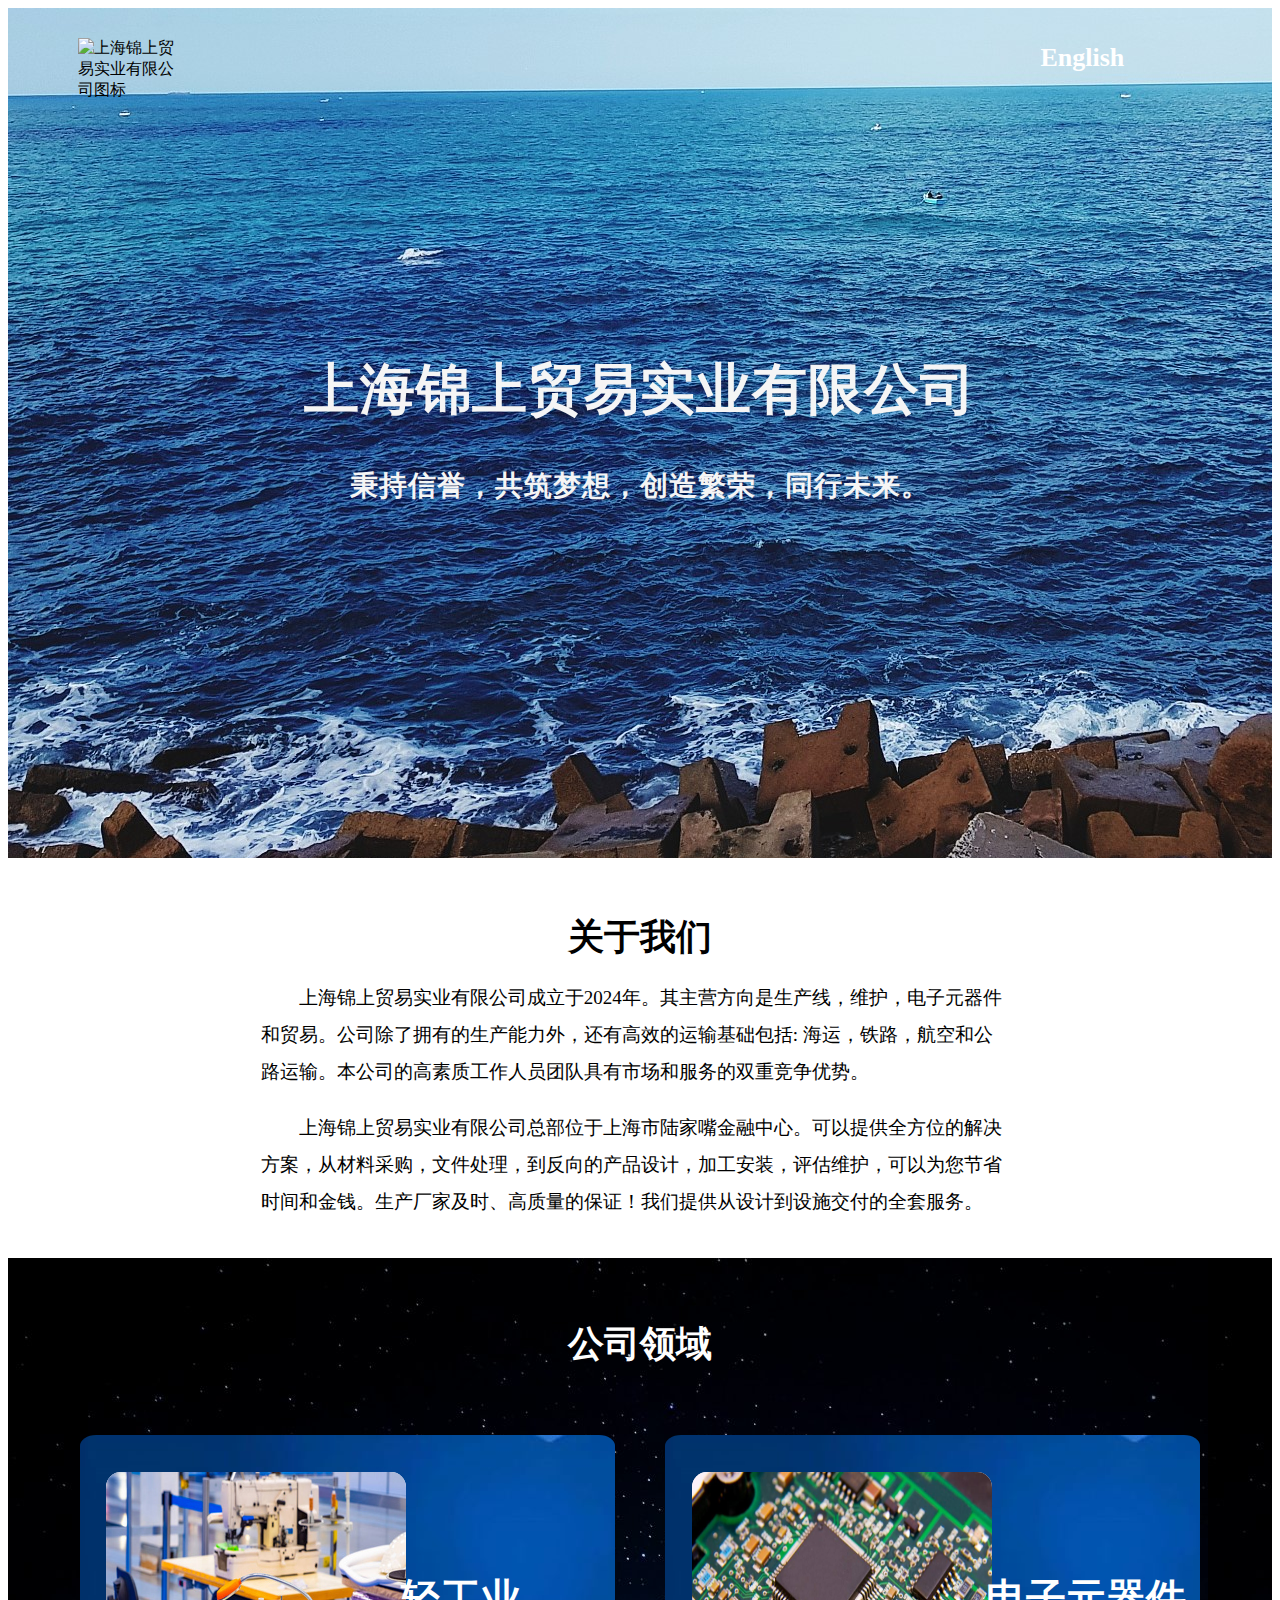
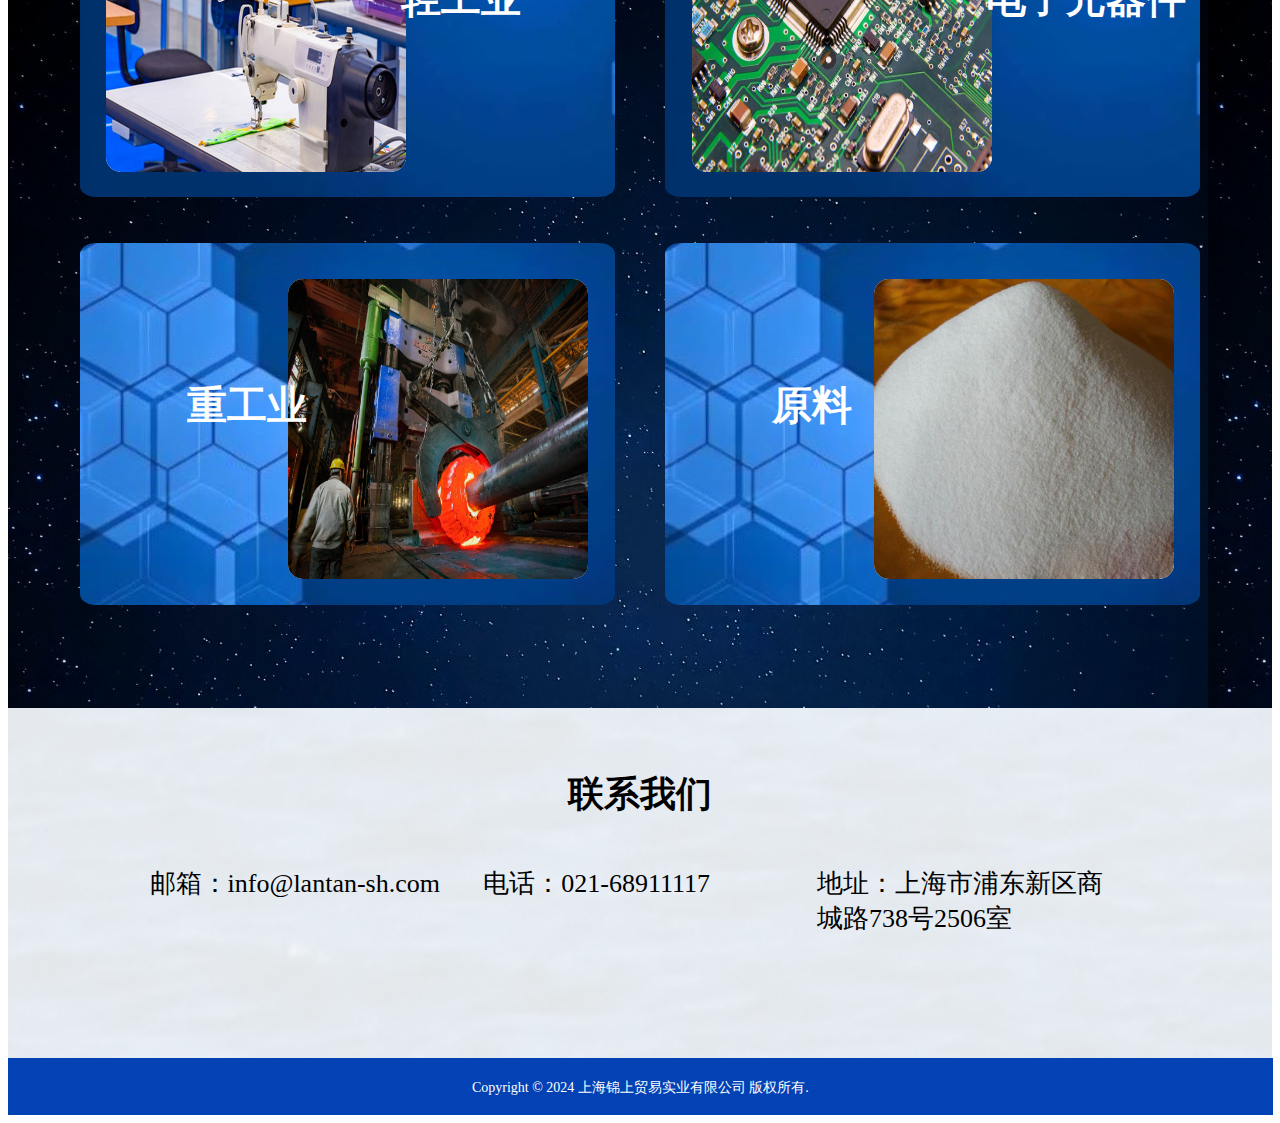
==== index.html @ 4eb9347d "Add files via upload" ====
<!DOCTYPE html>
<html lang="en">
<head>
    <meta charset="UTF-8">
    <title>上海锦上贸易实业有限公司</title>
    <link rel="stylesheet" href="styles.css">
    <script type="text/javascript">
        function redirectToPage() {
            const userAgent = navigator.userAgent || navigator.vendor || window.opera;
            if (/android|iphone|ipad|ipod|blackberry|iemobile|opera mini/i.test(userAgent)) {
                window.location.href = "mobile-index.html";
            }
        }
        redirectToPage();
    </script>
</head>

<body>
<div class="top">
    <div class="toptop">
        <div class="photo1">
            <img class="ppp1" src="javascript" alt="上海锦上贸易实业有限公司图标">
        </div>
        <div class="smallherf1">
            <a href="EN.html" class="smooth">English</a>
        </div>
    </div>
    <div class="topbottom">
        <h1 id="headline">上海锦上贸易实业有限公司</h1>
        <h2 id="headline1">秉持信誉，共筑梦想，创造繁荣，同行未来。</h2>   
    </div>
</div>  

<div class="second">
    <div class="content1">
        <div class="title1">
            <h1 class="gongsiming">关于我们</h1>
        </div>
        <div class="jieshao">
            <p id="gongsijieshao">上海锦上贸易实业有限公司成立于2024年。其主营方向是生产线，维护，电子元器件和贸易。公司除了拥有的生产能力外，还有高效的运输基础包括: 海运，铁路，航空和公路运输。本公司的高素质工作人员团队具有市场和服务的双重竞争优势。</p>
            <p id="gongsijieshao2">上海锦上贸易实业有限公司总部位于上海市陆家嘴金融中心。可以提供全方位的解决方案，从材料采购，文件处理，到反向的产品设计，加工安装，评估维护，可以为您节省时间和金钱。生产厂家及时、高质量的保证！我们提供从设计到设施交付的全套服务。</p>
        </div> 
    </div>
</div>


<div class="third">
    <div class="title2">
        <h1 id="dark">公司领域</h1>
    </div>
    <div class="content2">
        <div class="left">
            <div class="zuo">
                <div class="circle">
                    <img class="ppp" src="pic/11.jpg" alt="图片1">
                    <div class="text">
                        <h1>轻工业</h1>
                    </div>
                </div>
            </div>
            <div class="zuo">
                <div class="circle1">
                    <img class="ppp2" src="pic/12.jpg" alt="图片2">
                    <div class="text1">
                        <h1>重工业</h1>
                    </div>
                </div>
            </div>
        </div>
        <div class="right">
            <div class="zuo">
                <div class="circle">
                    <img class="ppp" src="pic/13.jpg" alt="图片3">
                    <div class="text">
                        <h1>电子元器件</h1>
                    </div>
                </div>
            </div>
            <div class="zuo">
                <div class="circle1">
                    <img class="ppp2" src="pic/14.jpg" alt="图片4">
                    <div class="text1">
                        <h1>原料</h1>
                    </div>
                </div>
            </div>
        </div>
    </div>
</div>

<div class="fifth">
    <div class="title3">
        <h1 id="big1">联系我们</h1>
    </div>
    <div class="content3">
        <div class="show">邮箱：info@lantan-sh.com</div>
        <div class="show">电话：021-68911117</div>
        <div class="show">地址：上海市浦东新区商城路738号2506室</div>
    </div>
</div>

<div class="last">
    <p class="renzhen">Copyright © 2024 上海锦上贸易实业有限公司 版权所有. </p>
</div>

</body>
</html>
---- styles.css ----
html{
	scroll-behavior: smooth;
}

a{
	text-decoration: none;
}

a:hover{
	color: yellow;
}

body{
	background-color: white;
}

.top{
	overflow: hidden;
	background-image: url("pic/1.jpg");
	height: 850px;
	width: 100%;
}

.toptop{
	height: 30%;
	width: 100%;
}

.photo1{
	margin-top: 30px;
	float:left;
	height: 100%;
	width:15%;
}

.ppp1{
	float:right;
	width:100px;
	height:100px;
	margin-right:20px;
}

.smallherf1{
	margin-top:30px;
	float:right;
	margin-right:10%;
	width:10%;
	height:100px;
	text-align:center;
	line-height:40px;
}

.smooth{
	color: white;
	font-size:26px;
	font-weight:bold;
}

#headline{
	margin-top:90px;
	text-align: center;
	letter-spacing:1px;
	font-size:55px;
	color:rgb(245,245,245);
}

#headline1{
	margin-top:2px;
	text-align: center;
	line-height:43px;
	letter-spacing:1px;
	font-size:28px;
	color:rgb(245,245,245);
}

.second{
	margin-left:auto;
	margin-right:auto;
	height:400px;
	width:100%;
	overflow: hidden;
	text-overflow: ellipsis;
}

.content1{
	margin-top:30px;
	margin-left:auto;
	margin-right:auto;
	height:90%;
	width:60%;
}

.jieshao{
	margin-left:auto;
	margin-right:auto;
	float:left;
	height:100%;
	width:98%;
}

.title1{
margin-left:auto;
margin-right:auto;
height:70px;
width:70%;
text-align:center;
border: 1px solid;
border-color:rgba(0,0,0,0);
}

.gongsiming{
	margin-left:auto;
	margin-right:auto;
	font-size: 36px;
	color:black;
}

#gongsijieshao{
	font-size:19px;
	line-height:37px;
	text-indent: 2em;
}

#gongsijieshao2{
	font-size:19px;
	line-height:37px;
	text-indent: 2em;
}

#gongsijieshao3{
	font-size:19px;
	line-height:26px;
	text-indent: 2em;
}

#gongsijieshao4{
	font-size:19px;
	line-height:26px;
	text-indent: 2em;
}

.third{
background-image:url("pic/8.jpg");
height:1050px;
width:100%;
}

.title2{
margin-left:auto;
margin-right:auto;
height:150px;
width:70%;
text-align:center;
border: 1px solid;
border-color:rgba(0,0,0,0);
}

#big{
font-size:35px;
}

#big1{
	color: black;
	margin-top: 50px;
    font-size: 36px;
	line-height:70px;
}

#big4{
font-size:35px;
line-height:75px;
}

#big5{
font-size:35px;
line-height:75px;
}

#dark{
	margin-top: 50px;
    font-size: 36px;
	line-height:70px;
    color:rgb(255,255,255);
}

#dark4{
font-size:35px;
color:rgb(255,255,255);
line-height:83px;
}

.content2{
	margin-left:auto;
	margin-right:auto;
	height:84%;
	width:90%;
	display: flex;
	justify-content: space-around;
}

.left{
    float: left;
	height:95%;
	width:48%;
}

.right{
    float: left;
    margin-left: 3%;
	height:95%;
	width:48%;
}

.zuo{
	margin-left: 1%;
	margin-top: 1%;
	height:48%;
	width:98%;
}

.circle{
	position: relative;
    top: 20px;
    border-radius: 3%;
	height:90%;
	width:100%;
	background-image: url("pic/6.jpg");
}

.circle1{
	position: relative;
    top: 20px;
    border-radius: 3%;
	height:90%;
	width:100%;
	background-image: url("pic/61.jpg");
}

.ppp{
	overflow:hidden;
	position: absolute;
	top: 10%;
	left: 5%;
	width:300px;
	height:300px;
	border-radius: 5%;
	background-color: white;
}

.ppp2{
	overflow:hidden;
	position: absolute;
	top: 10%;
	right: 5%;
	width:300px;
	height:300px;
	border-radius: 5%;
	background-color: white;
}

.text{
	position: absolute;
	left: 60%;
	top: 30%;
	font-size: 20px;
	color:rgb(255,255,255);
}

.text1{
	position: absolute;
	left: 20%;
	top: 30%;
	font-size: 20px;
	color:rgb(255,255,255);
}

.fifth{
	height:350px;
	width:100%;
	background-image: url("pic/5.jpg");
}

.ppp3{
height:100%;
width:100%;
box-shadow: 10px 10px 5px 0px rgba(0, 0, 0, 0.15);
}

.title3{
margin-left:auto;
margin-right:auto;
height:30%;
width:70%;
text-align:center;
border: 1px solid;
border-color:rgba(0,0,0,0);
}

.content3{
	margin-left:auto;
	margin-right:auto;
	height:50%;
	width:80%;
	justify-content: space-between;
}

.show{
	float: left;
	height: 35%;
	width: 30%;
	margin: 5% 1.5%;
	font-size: 26px;
}

.mark{
	font-size:26px;
	color: white;
	line-height: 55px;
	padding-left: 20px;
}

.last{
	border: 1px solid rgb(3, 66, 180);
	background-color:rgb(3, 66, 180);
	height:55px;
	width:99.9%;
}

.renzhen{
	color:white;
	line-height: 30px;
	text-align:center;
	font-size:14px;
}
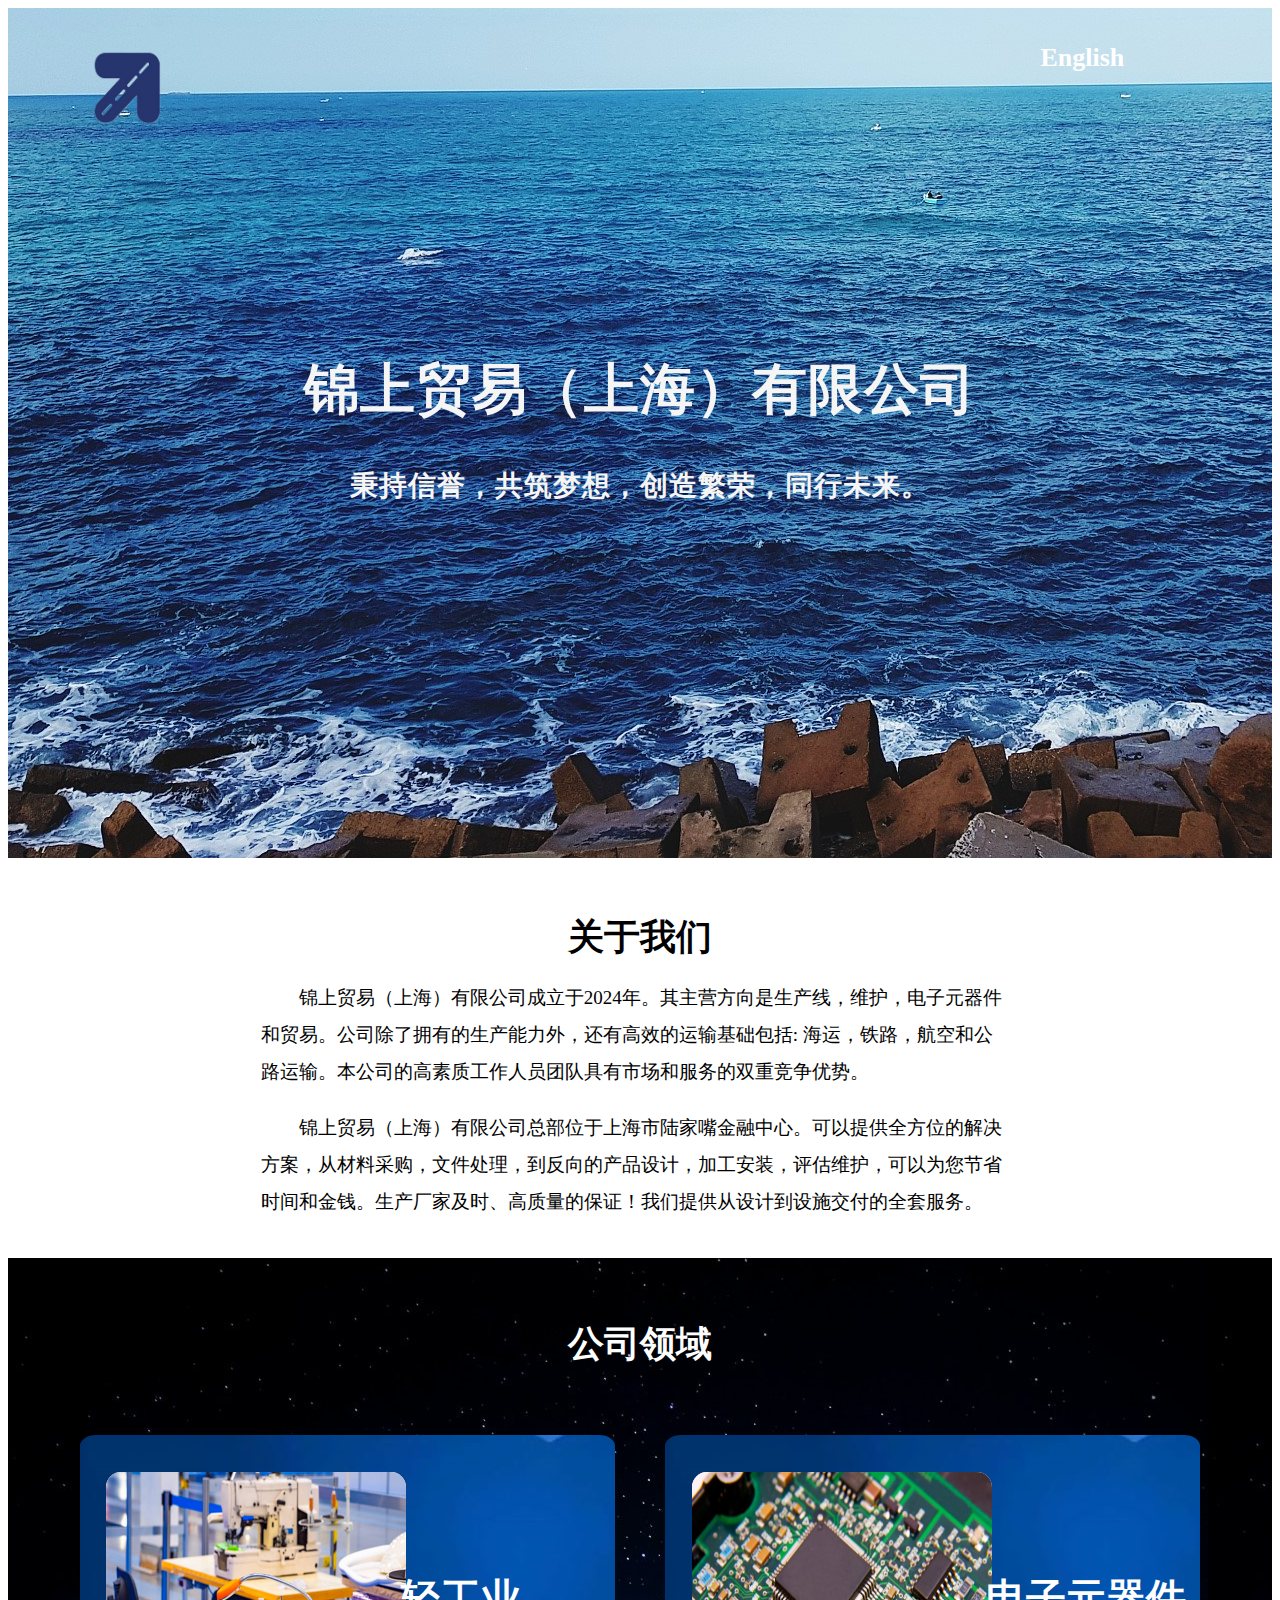
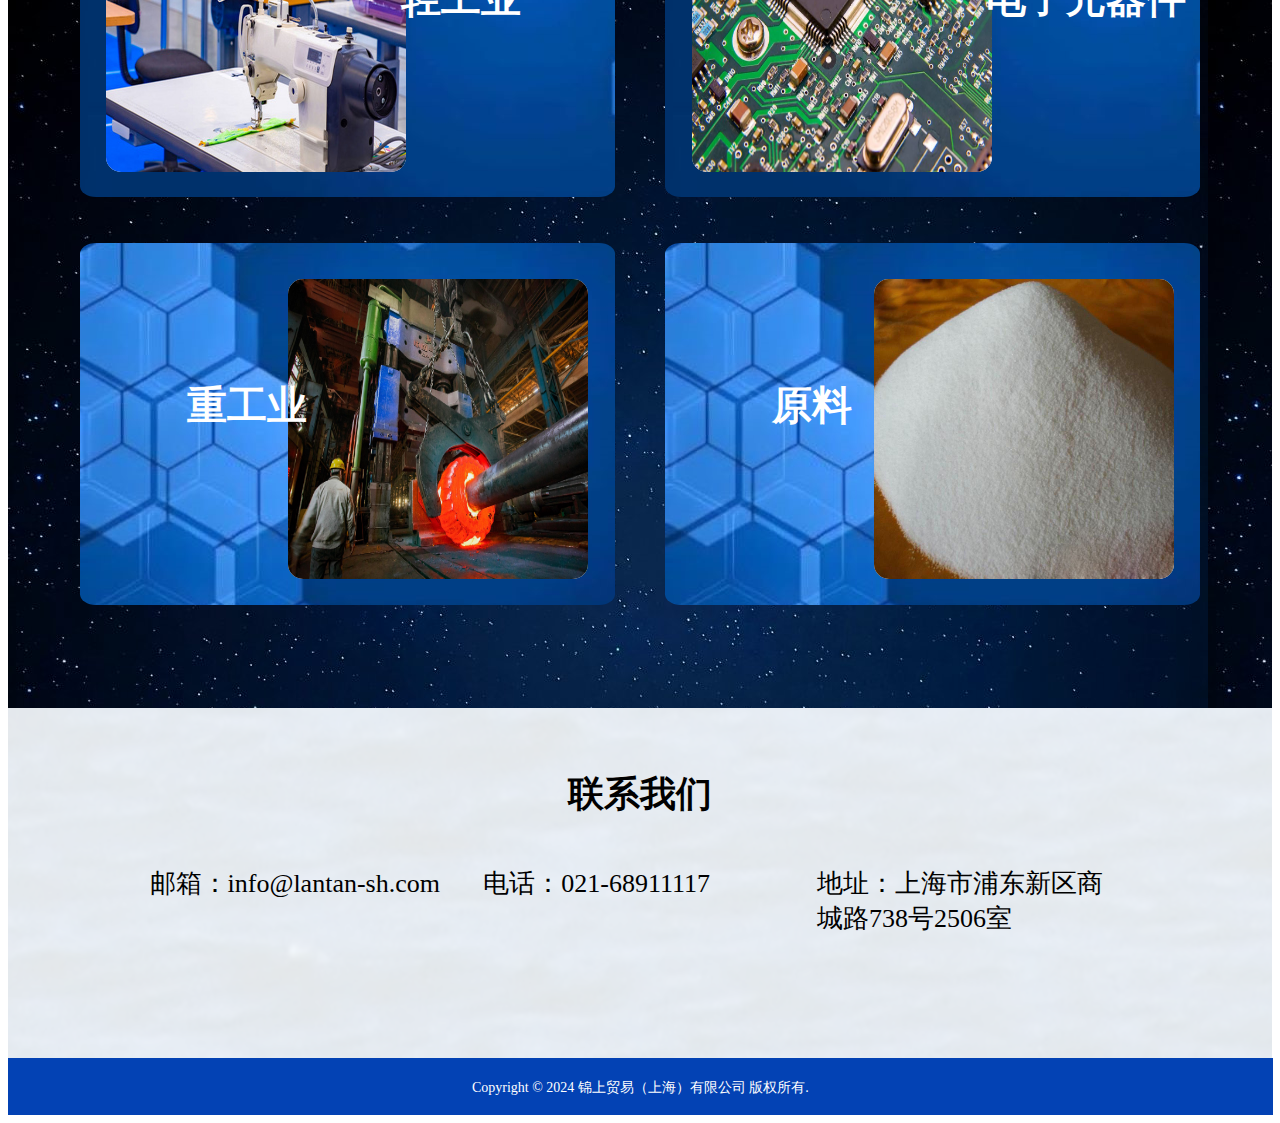
==== commit 7df0c0b0: "Add files via upload" ====
--- a/index.html
+++ b/index.html
@@ -2,7 +2,7 @@
 <html lang="en">
 <head>
     <meta charset="UTF-8">
-    <title>上海锦上贸易实业有限公司</title>
+    <title>锦上贸易（上海）有限公司</title>
     <link rel="stylesheet" href="styles.css">
     <script type="text/javascript">
         function redirectToPage() {
@@ -19,14 +19,14 @@
 <div class="top">
     <div class="toptop">
         <div class="photo1">
-            <img class="ppp1" src="javascript" alt="上海锦上贸易实业有限公司图标">
+            <img class="ppp1" src="pic/logo1.jpg">
         </div>
         <div class="smallherf1">
             <a href="EN.html" class="smooth">English</a>
         </div>
     </div>
     <div class="topbottom">
-        <h1 id="headline">上海锦上贸易实业有限公司</h1>
+        <h1 id="headline">锦上贸易（上海）有限公司</h1>
         <h2 id="headline1">秉持信誉，共筑梦想，创造繁荣，同行未来。</h2>   
     </div>
 </div>  
@@ -37,8 +37,8 @@
             <h1 class="gongsiming">关于我们</h1>
         </div>
         <div class="jieshao">
-            <p id="gongsijieshao">上海锦上贸易实业有限公司成立于2024年。其主营方向是生产线，维护，电子元器件和贸易。公司除了拥有的生产能力外，还有高效的运输基础包括: 海运，铁路，航空和公路运输。本公司的高素质工作人员团队具有市场和服务的双重竞争优势。</p>
-            <p id="gongsijieshao2">上海锦上贸易实业有限公司总部位于上海市陆家嘴金融中心。可以提供全方位的解决方案，从材料采购，文件处理，到反向的产品设计，加工安装，评估维护，可以为您节省时间和金钱。生产厂家及时、高质量的保证！我们提供从设计到设施交付的全套服务。</p>
+            <p id="gongsijieshao">锦上贸易（上海）有限公司成立于2024年。其主营方向是生产线，维护，电子元器件和贸易。公司除了拥有的生产能力外，还有高效的运输基础包括: 海运，铁路，航空和公路运输。本公司的高素质工作人员团队具有市场和服务的双重竞争优势。</p>
+            <p id="gongsijieshao2">锦上贸易（上海）有限公司总部位于上海市陆家嘴金融中心。可以提供全方位的解决方案，从材料采购，文件处理，到反向的产品设计，加工安装，评估维护，可以为您节省时间和金钱。生产厂家及时、高质量的保证！我们提供从设计到设施交付的全套服务。</p>
         </div> 
     </div>
 </div>
@@ -100,7 +100,7 @@
 </div>
 
 <div class="last">
-    <p class="renzhen">Copyright © 2024 上海锦上贸易实业有限公司 版权所有. </p>
+    <p class="renzhen">Copyright © 2024 锦上贸易（上海）有限公司 版权所有. </p>
 </div>
 
 </body>
